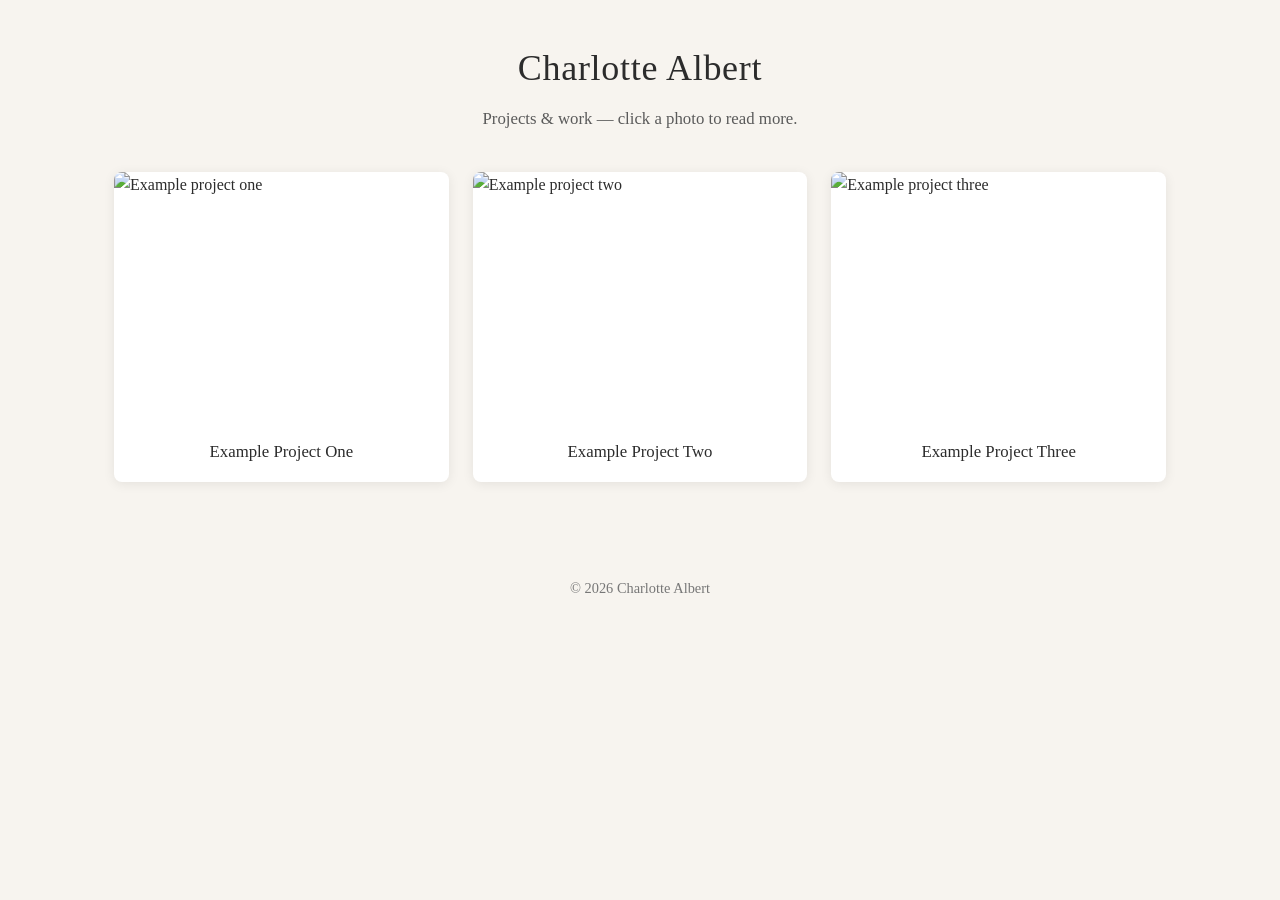
==== index.html @ e1de258c "push" ====
<!DOCTYPE html>
<html lang="en">
<head>
  <meta charset="UTF-8">
  <meta name="viewport" content="width=device-width, initial-scale=1.0">
  <title>Charlotte Albert</title>
  <link rel="stylesheet" href="css/style.css">
</head>
<body>
  <header class="site-header">
    <h1>Charlotte Albert</h1>
    <p class="tagline">Projects &amp; work — click a photo to read more.</p>
  </header>

  <main>
    <!--
      HOW TO ADD A NEW PROJECT:
      1. Copy an existing file in the projects/ folder and rename it.
      2. Edit the title, image, and text inside that file.
      3. Add a new <a> block below (copy one of the cards).
    -->
    <section class="photo-grid" aria-label="Projects">

      <a class="project-card" href="projects/example-1.html">
        <img src="images/project1.svg" alt="Example project one">
        <span class="project-card-title">Example Project One</span>
      </a>

      <a class="project-card" href="projects/example-2.html">
        <img src="images/project2.svg" alt="Example project two">
        <span class="project-card-title">Example Project Two</span>
      </a>

      <a class="project-card" href="projects/example-3.html">
        <img src="images/project3.svg" alt="Example project three">
        <span class="project-card-title">Example Project Three</span>
      </a>

    </section>
  </main>

  <footer class="site-footer">
    <p>&copy; 2026 Charlotte Albert</p>
  </footer>
</body>
</html>
---- css/style.css ----
/* Shared styles for the whole site */

*,
*::before,
*::after {
  box-sizing: border-box;
}

body {
  margin: 0;
  font-family: Georgia, "Times New Roman", serif;
  line-height: 1.6;
  color: #2c2c2c;
  background: #f7f4ef;
}

.site-header {
  text-align: center;
  padding: 2.5rem 1.5rem 1.5rem;
}

.site-header h1 {
  margin: 0 0 0.5rem;
  font-size: 2.25rem;
  font-weight: normal;
  letter-spacing: 0.02em;
}

.tagline {
  margin: 0;
  color: #5a5a5a;
  font-size: 1.05rem;
}

main {
  max-width: 1100px;
  margin: 0 auto;
  padding: 1rem 1.5rem 3rem;
}

/* Main page: grid of clickable photos */

.photo-grid {
  display: grid;
  grid-template-columns: repeat(auto-fill, minmax(260px, 1fr));
  gap: 1.5rem;
}

.project-card {
  display: block;
  text-decoration: none;
  color: inherit;
  background: #fff;
  border-radius: 8px;
  overflow: hidden;
  box-shadow: 0 2px 12px rgba(0, 0, 0, 0.08);
  transition: transform 0.2s ease, box-shadow 0.2s ease;
}

.project-card:hover {
  transform: translateY(-4px);
  box-shadow: 0 8px 24px rgba(0, 0, 0, 0.12);
}

.project-card img {
  display: block;
  width: 100%;
  aspect-ratio: 4 / 3;
  object-fit: cover;
}

.project-card-title {
  display: block;
  padding: 1rem 1.1rem;
  font-size: 1.05rem;
  text-align: center;
}

/* Project detail pages */

.project-page {
  max-width: 720px;
  margin: 0 auto;
  padding: 2rem 1.5rem 3rem;
}

.back-link {
  display: inline-block;
  margin-bottom: 1.5rem;
  padding: 0.5rem 1rem;
  font-family: system-ui, sans-serif;
  font-size: 0.95rem;
  text-decoration: none;
  color: #fff;
  background: #4a6741;
  border-radius: 6px;
  transition: background 0.2s ease;
}

.back-link:hover {
  background: #3d5536;
}

.project-page h1 {
  margin: 0 0 1rem;
  font-size: 2rem;
  font-weight: normal;
}

.project-hero {
  width: 100%;
  border-radius: 8px;
  margin-bottom: 1.5rem;
  box-shadow: 0 2px 12px rgba(0, 0, 0, 0.1);
}

.project-page p {
  margin: 0 0 1rem;
}

.project-page ul {
  margin: 0 0 1rem;
  padding-left: 1.4rem;
}

.site-footer {
  text-align: center;
  padding: 2rem 1rem;
  color: #777;
  font-size: 0.9rem;
}
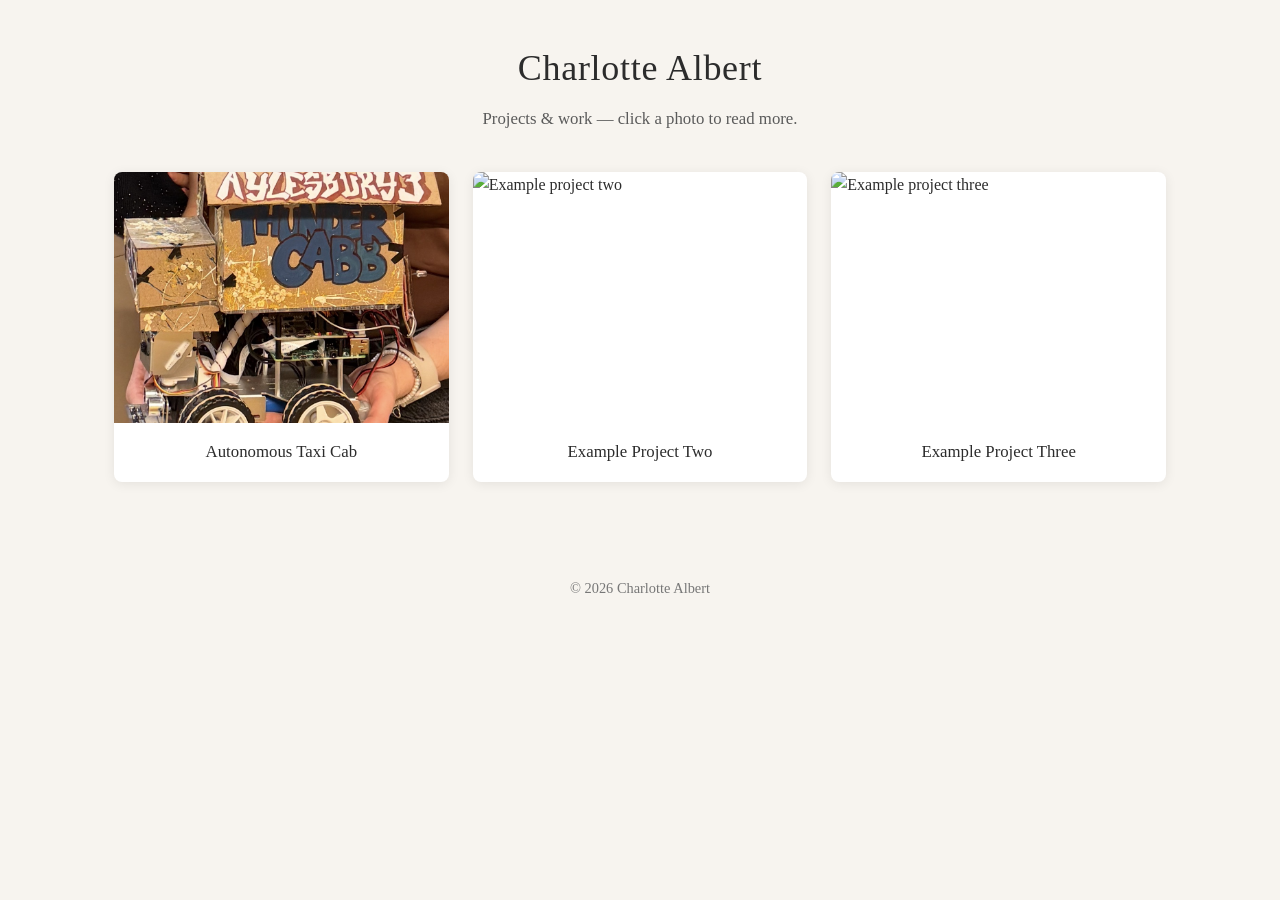
==== commit af019cae: "just testing this guy out" ====
--- a/index.html
+++ b/index.html
@@ -21,9 +21,9 @@
     -->
     <section class="photo-grid" aria-label="Projects">
 
-      <a class="project-card" href="projects/example-1.html">
-        <img src="images/project1.svg" alt="Example project one">
-        <span class="project-card-title">Example Project One</span>
+      <a class="project-card" href="projects/thundercabb_project.html">
+        <img src="images/thundercabb_image.png" alt="Example project one">
+        <span class="project-card-title">Autonomous Taxi Cab</span>
       </a>
 
       <a class="project-card" href="projects/example-2.html">
